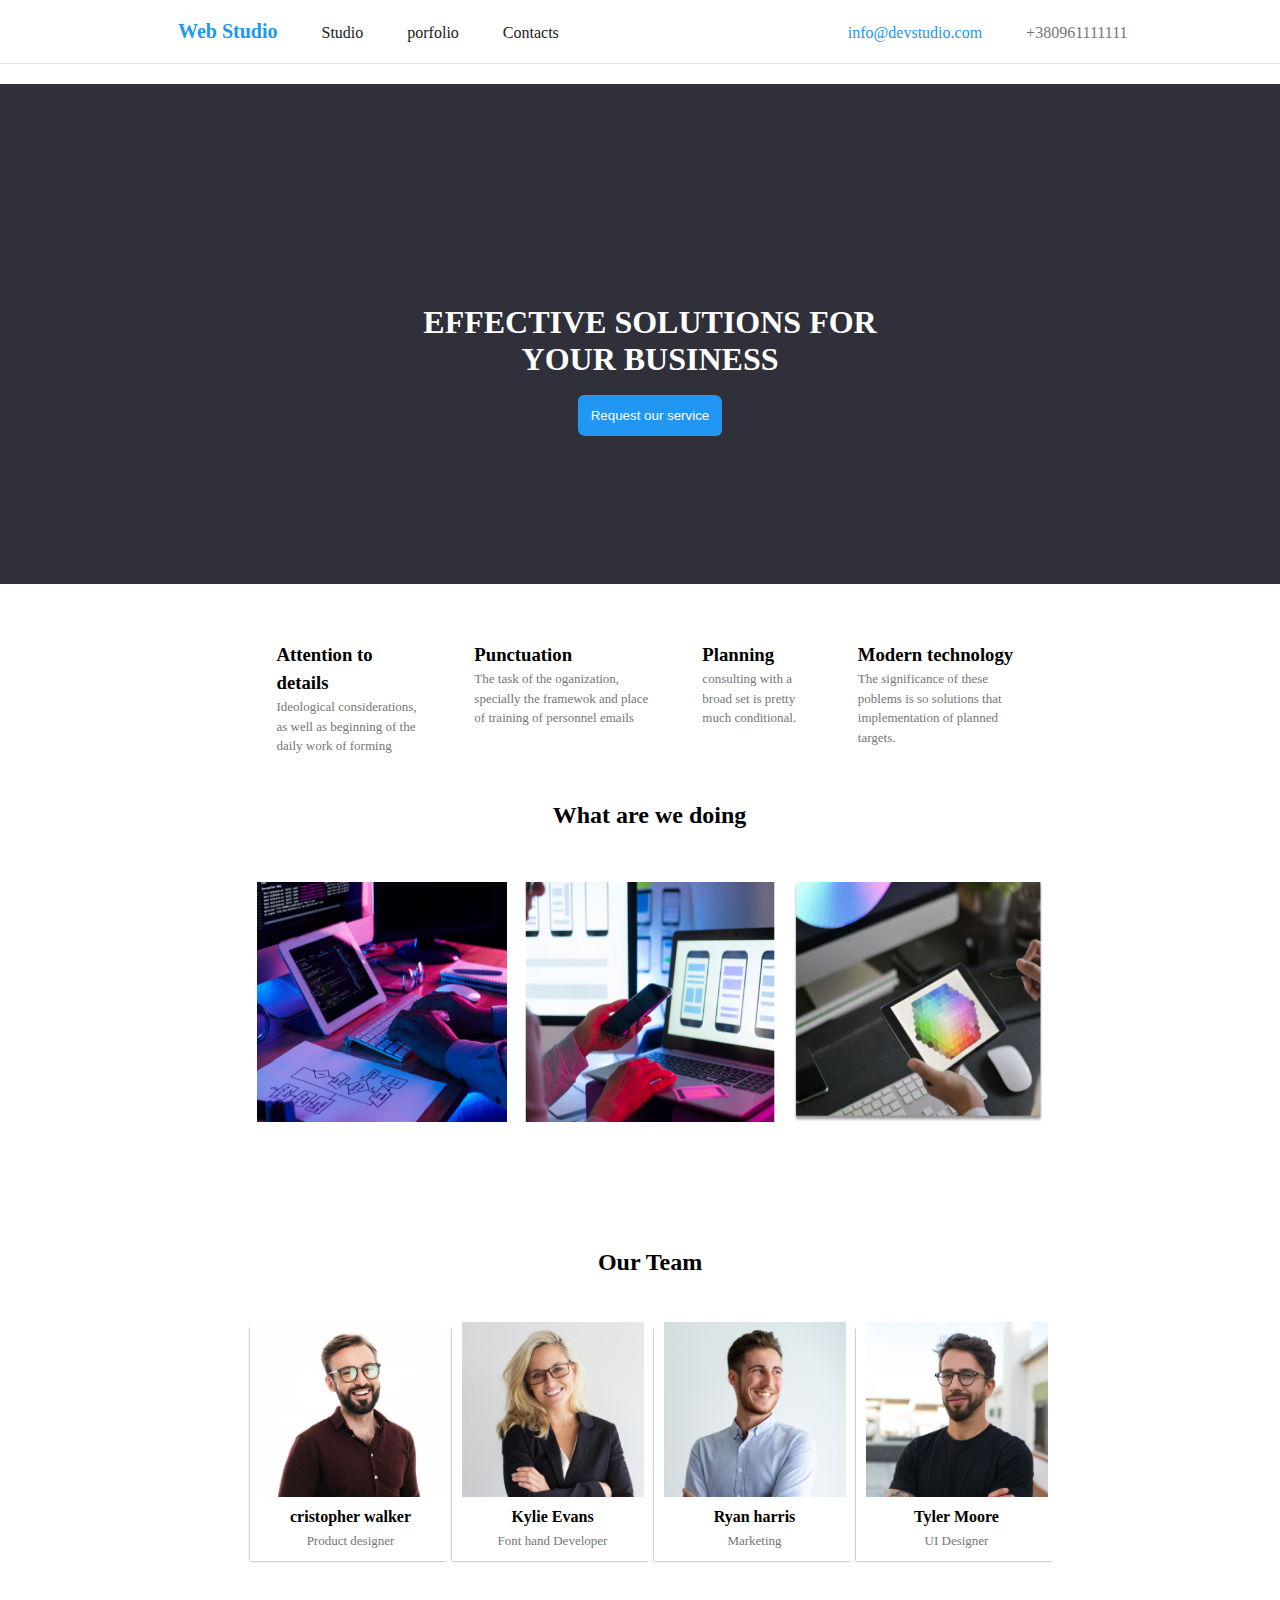
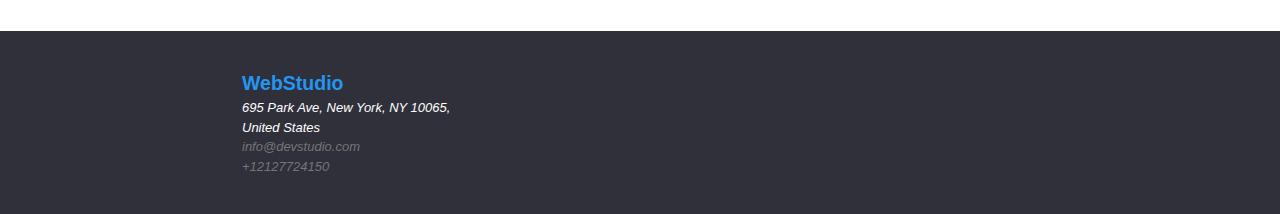
==== index.html @ bf128494 "homework3" ====
<!DOCTYPE html>
<html lang="en">
  <head>
    <meta charset="UTF-8" />
    <meta http-equiv="X-UA-Compatible" content="IE=edge" />
    <meta name="viewport" content="width=device-width, initial-scale=1.0" />
    <title>Document </title>
    <link
      rel="stylesheet"
      href="style/stlye.css"
    />
  </head>
  <body>
    <!--navbar link-->
    <header>
      <nav class="navbar">
        <ul>
          <li><a href="#" class="nav-blue nav-right-side">Web Studio</a></li>
          <li><a href="#" class="nav-black nav-right-side">Studio</a></li>
          <li><a href="Porfolio.html" class="nav-black nav-right-side">porfolio</a></li>
          <li><a href="#" class="nav-black nav-right-side">Contacts</a></li>
          <li>
            <!--navbar contact-->
            <a href="mailto:info@devstudio.com" class="nav-blue nav-blue-email"
              >info@devstudio.com
            </a>
          </li>

          <li>
            <a href="tel:+380961111111" class="nav-gray nav-num">+380961111111</a>
          </li>
        </ul>
      </nav>
    </header>
    <!--background-color-->

    <main>
      <div class="back-color">
        <h1>
          Effective solutions for <br />
          your business
        </h1>
        <button type="button">Request our service</button>
      </div>
      <!--end background-color-->

      <!--text-alignment-->
      <div class="main-container">
      <div class="text-wrapper">
     <div class="wrapper">
          <h3>Attention to details</h3>
          <ul>
            
            <li>
              Ideological considerations, as well as beginning of the daily work
              of forming
            </li>
           </ul>
           </div>
            <div class="wrapper">
            <h3>Punctuation</h3>
            <ul>
            <li>
              The task of the oganization, specially the framewok and place of
              training of personnel emails
            </li>
          </ul>
        </div>
        <div class="wrapper">
          <h3>Planning</h3>

          <ul>
            <li>consulting with a broad set is pretty much conditional.</li>
          </ul>
        </div>
        <div class="wrapper">
          <h3>Modern technology</h3>
          <ul>
            <li>
              The significance of these poblems is so solutions that
              implementation of planned targets.
            </li>
          </ul>
        </div>
      </div>
      <br />
      <br />
      <!--end of text-alignment-->

      <!--imaging section-->
      <section>
        <div class="first-imgs-wrapper">
          <h2>What are we doing</h2>
          <ul>
            <li><img src="image/box-1.jpg" alt="box-1" width="250" height="240"/></li>
            <li><img src="image/box-2.png" alt="box-2" width="250" height="240"/></li>
            <li><img src="image/box-3.jpg" alt="box-3" width="250" height="240"/></li>
          </ul>
        </div>
      </section>
      <br />
      <br />
      <pre></pre>
      <section>
        <h2>Our Team</h2>
        <div class="second-imgs-wrapper">
          <div class="box-shadow">
            <ul>
              <li>
                <img
                  src="image/img-3.jpg"
                  alt="cristopher is the web designer."
                  width="182"
                />
              </li>
            </ul>

            <h4>cristopher walker</h4>
            <p>Product designer</p>
          </div>
          <div class="box-shadow">
            <ul>
              <li>
                <img
                  src="image/img-2.jpg"
                  alt="Kylie is the front hand Developer."
                  width="182"
                />
              </li>
            </ul>

            <h4>Kylie Evans</h4>
            <p>Font hand Developer</p>
          </div>
          <div class="box-shadow">
            <ul>
              <li>
                <img
                  src="image/img-1.jpg"
                  alt="Ryan is doing the Marketing."
                  width="182" 
                />
              </li>
            </ul>

            <h4>Ryan harris</h4>
            <p>Marketing</p>
          </div>
          <div class="box-shadow">
            <ul>
              <li>
                <img
                  src="image/img.jpg"
                  alt="Tyler is the UI designer."
                  width="182"
                />
              </li>
            </ul>

            <h4>Tyler Moore</h4>
            <p>UI Designer</p>
          </div>
        </div>
      </div>
      </section>
      <!--End of imaging section-->
    </main>
    <footer>
      <div class="last">
        <h2 class="nav-blue last-h3">WebStudio</h2>

        <address>
          695 Park Ave, New York, NY 10065, <br />
          United States
          <ul class="nav-gray">
            <li>
              <a href="mailto:info@example.com">info@devstudio.com</a>
            </li>
            <li><a href="tel:+12127724150">+12127724150</a></li>
          </ul>
        </address>
      </div>
    </footer>
  </body>
</html>
---- style/stlye.css ----
/*universal selector*/
* {
  margin: 0;
  padding: 0;
  box-sizing: border-box;
}
body {
  width: 1300px;
  margin-left: auto;
  margin-right: auto;
  box-shadow: 0px 0px 1px #757575;
}

.main-container {
  width: 801px;
  margin-left: auto;
  margin-right: auto;
  margin-bottom: 70px;
}

li {
  list-style-type: none;
}
/* The header*/
/* navbar*/
.navbar {
  align-items: center;
  /*height: 50px;*/
  background-color: #ffffff;
  padding: 20px 225px;
  width: 100%;

  border-bottom: 1px solid #ebdede;
}
/* this side make display inline in the navbar*/
.navbar li {
  display: inline-block;
  list-style-type: none;
}
.navbar a {
  text-decoration: none;
  padding: 20px;
}
/*selection of the list first child*/
.navbar li:first-child {
  font-size: 20px;
  font-weight: bold;

  font-size: 20px;
  font-weight: bold;
}

.nav-right-side {
  position: relative;
  left: -67px;
}
.nav-blue-email,
.nav-num {
  position: relative;
  right: -178px;
}
.nav-blue {
  color: #2196f3;
}
.nav-gray {
  color: #757575;
}
.nav-black {
  color: #212121;
}
/* end of navbar*/

/*background-color*/
.back-color {
  background-color: #2f303a;
  width: 100%;
  height: 500px;
  padding: 220px 369px;
  text-transform: uppercase;
  text-align: center;
  margin: 20px 0;
}
.back-color h1 {
  color: #ffffff;
}
.back-color button {
  background-color: #2196f3;
  margin: 17px;
  padding: 13px;
  border-radius: 6px 7px;
  border: none;
  color: #ffffff;
}
/* end of background-color*/

/*text-alignment*/
.text-wrapper {
  display: flex;
  margin-bottom: -107px;
  line-height: 1.5;
}
.text-wrapper li {
  color: #757575;
  font-size: 13px;
}
.wrapper {
  padding: 37px 27px;
}

section h2 {
  text-align: center;
  margin-bottom: 46px;
  margin-top: 80px;
}
/*first images alignment*/
.first-imgs-wrapper {
  display: inline-block;
}

.first-imgs-wrapper li {
  display: inline-block;
  padding: 7px;
}
/* end of first images alignment*/

/*second images alignment*/
.second-imgs-wrapper {
  display: block;
  display: flex;
  margin-top: 9px;
}
.second-imgs-wrapper li {
  padding: 0 10px;
}
.box-shadow {
  box-shadow: -3px 3px 2px -3px #757575;
}

.second-imgs-wrapper p {
  text-align: center;
  color: #757575;
  font-size: 13px;
  padding-bottom: 12px;
}

h4 {
  text-align: center;
  padding: 7px;
}
/* end of second images alignment*/

footer {
  background-color: #2f303a;
  width: 100%;

  /*padding: 41px 369px;*/
  color: #ffffff;
  font-family: sans-serif;
  font-size: small;
  /*float: right;
  right: 30px;*/
}
.last {
  padding: 38px 242px;
  line-height: 1.5;
}
address li {
  list-style-type: none;
}
address a:link {
  color: #ffffff;
  color: #757575;
  text-decoration: none;
}
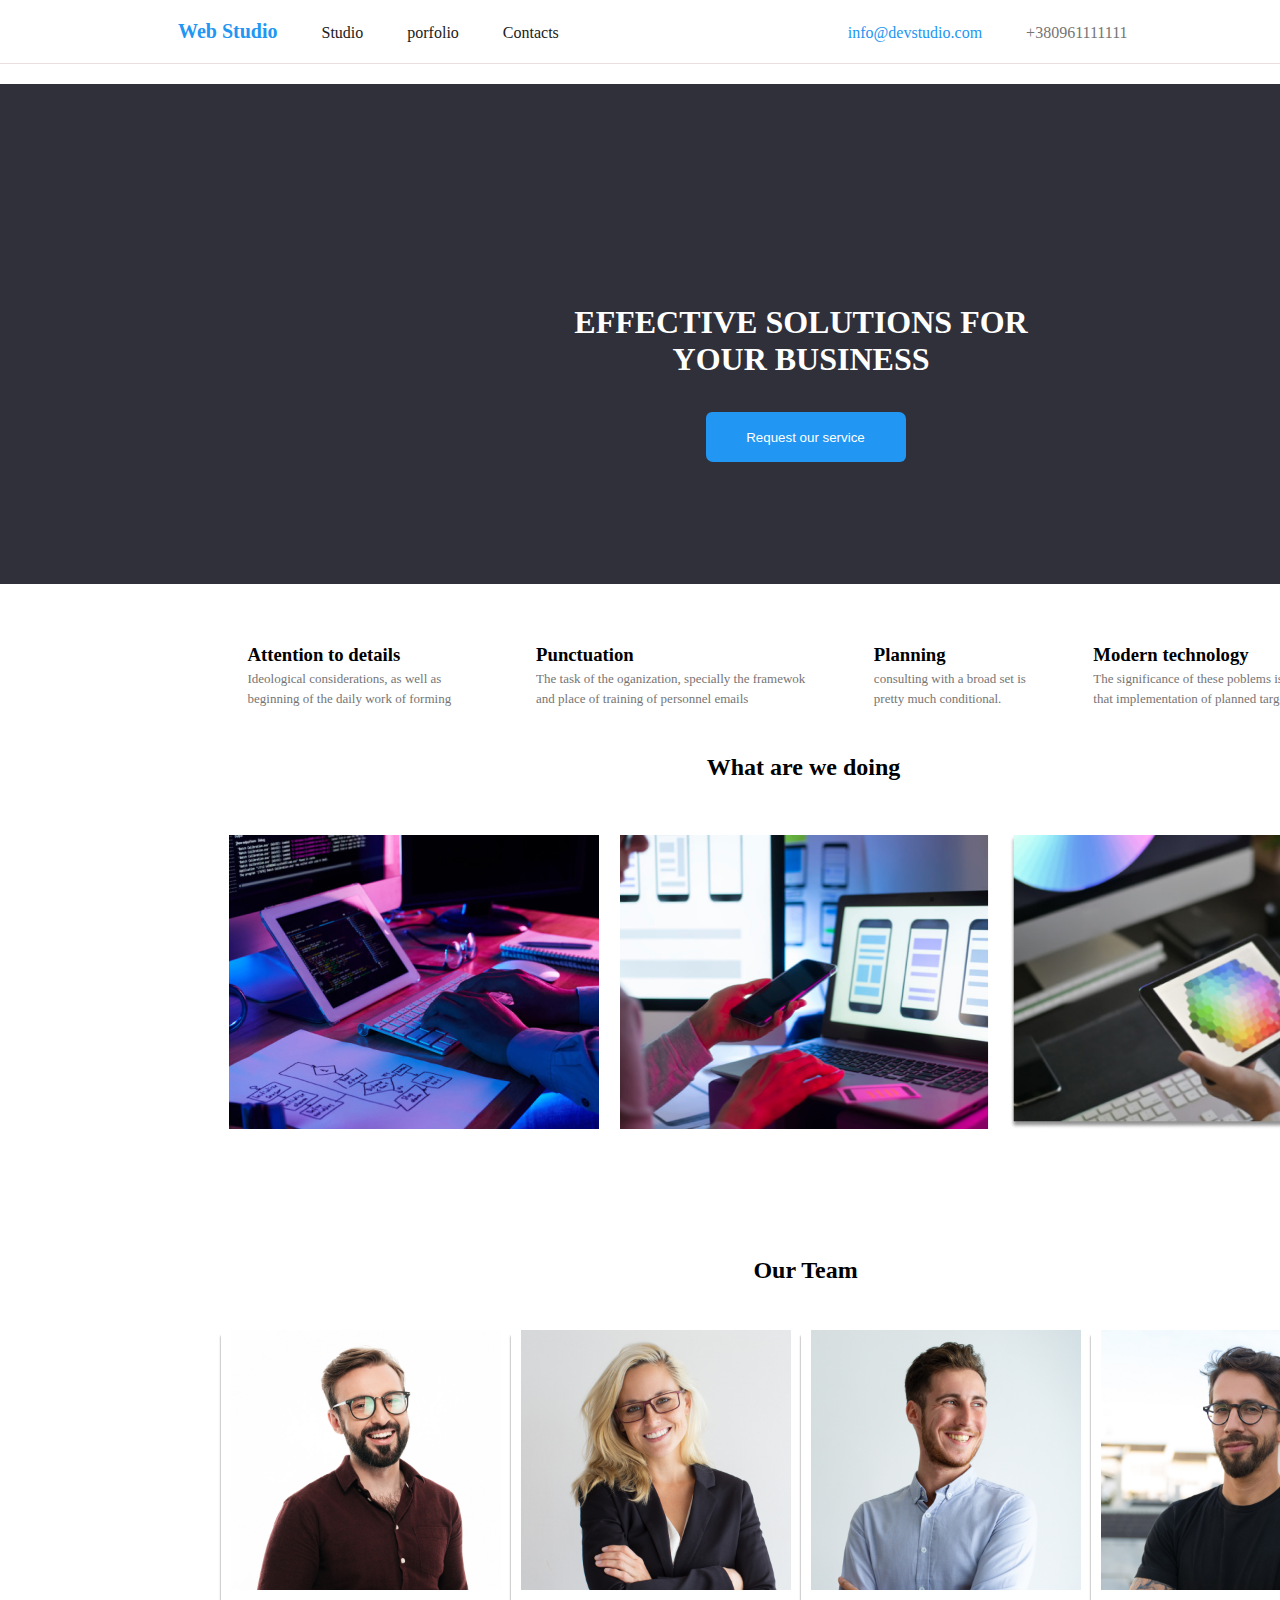
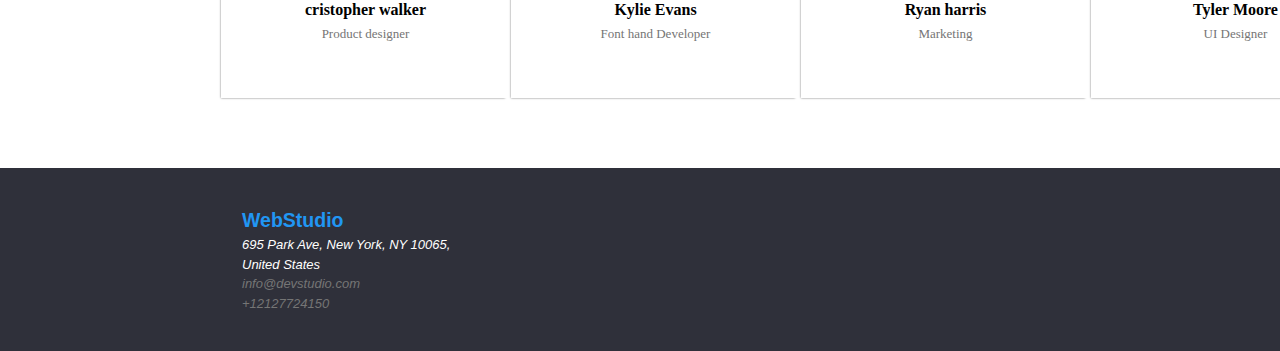
==== commit abc73858: "homework3" ====
--- a/index.html
+++ b/index.html
@@ -4,7 +4,7 @@
     <meta charset="UTF-8" />
     <meta http-equiv="X-UA-Compatible" content="IE=edge" />
     <meta name="viewport" content="width=device-width, initial-scale=1.0" />
-    <title>Document </title>
+    <title>Document</title>
     <link
       rel="stylesheet"
       href="style/stlye.css"
@@ -92,15 +92,15 @@
         <div class="first-imgs-wrapper">
           <h2>What are we doing</h2>
           <ul>
-            <li><img src="image/box-1.jpg" alt="box-1" width="250" height="240"/></li>
-            <li><img src="image/box-2.png" alt="box-2" width="250" height="240"/></li>
-            <li><img src="image/box-3.jpg" alt="box-3" width="250" height="240"/></li>
+            <li><img src="image/box-1.jpg" alt="box-1" width="370" height="294"/></li>
+            <li><img src="image/box-2.png" alt="box-2" width="370" height="294"/></li>
+            <li><img src="image/box-3.jpg" alt="box-3" width="370" height="294"/></li>
           </ul>
         </div>
       </section>
       <br />
       <br />
-      <pre></pre>
+      
       <section>
         <h2>Our Team</h2>
         <div class="second-imgs-wrapper">
@@ -110,7 +110,7 @@
                 <img
                   src="image/img-3.jpg"
                   alt="cristopher is the web designer."
-                  width="182"
+                  width="270"
                 />
               </li>
             </ul>
@@ -124,7 +124,7 @@
                 <img
                   src="image/img-2.jpg"
                   alt="Kylie is the front hand Developer."
-                  width="182"
+                  width="270"
                 />
               </li>
             </ul>
@@ -138,7 +138,7 @@
                 <img
                   src="image/img-1.jpg"
                   alt="Ryan is doing the Marketing."
-                  width="182" 
+                  width="270" 
                 />
               </li>
             </ul>
@@ -152,7 +152,7 @@
                 <img
                   src="image/img.jpg"
                   alt="Tyler is the UI designer."
-                  width="182"
+                  width="270"
                 />
               </li>
             </ul>
--- a/style/stlye.css
+++ b/style/stlye.css
@@ -1,18 +1,25 @@
+/* Raleway bold 26*/
+
+/*top is Roboto medium 1
+14*/
+/* logo color:#2196f38*/
+
 /*universal selector*/
+
 * {
   margin: 0;
   padding: 0;
   box-sizing: border-box;
 }
 body {
-  width: 1300px;
+  width: 1611px;
   margin-left: auto;
   margin-right: auto;
   box-shadow: 0px 0px 1px #757575;
 }
 
 .main-container {
-  width: 801px;
+  width: 1170px;
   margin-left: auto;
   margin-right: auto;
   margin-bottom: 70px;
@@ -82,14 +89,20 @@
 }
 .back-color h1 {
   color: #ffffff;
+  width: 696px;
+  height: 120px;
+
+  margin: 0 84px;
 }
 .back-color button {
   background-color: #2196f3;
-  margin: 17px;
+  margin: -12px;
   padding: 13px;
   border-radius: 6px 7px;
   border: none;
   color: #ffffff;
+  width: 200px;
+  height: 50px;
 }
 /* end of background-color*/
 
@@ -119,7 +132,7 @@
 
 .first-imgs-wrapper li {
   display: inline-block;
-  padding: 7px;
+  padding: 8px;
 }
 /* end of first images alignment*/
 
@@ -134,6 +147,7 @@
 }
 .box-shadow {
   box-shadow: -3px 3px 2px -3px #757575;
+  height: 368px;
 }
 
 .second-imgs-wrapper p {
